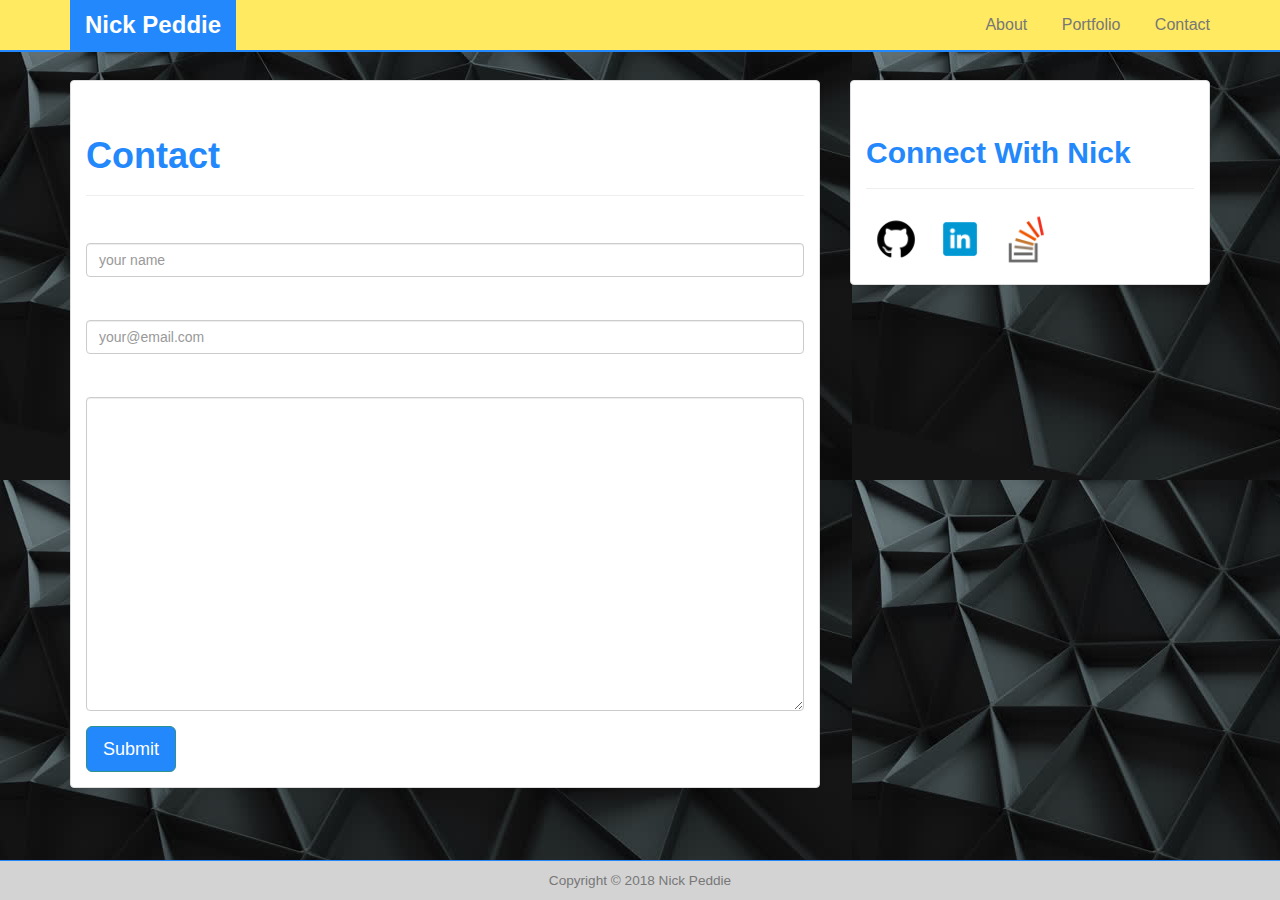
==== contact.html @ c84d521a "completed project w custom changes" ====
<!DOCTYPE html>
<html lang="en">

<head>
    <meta charset="utf-8">
    <meta http-equiv="X-UA-Compatible" content="IE=edge">
    <meta name="viewport" content="width=device-width, initial-scale=1">

    <title>About | Nick Peddie</title>

    <link rel="stylesheet" href="https://maxcdn.bootstrapcdn.com/bootstrap/3.3.7/css/bootstrap.min.css" integrity="sha384-BVYiiSIFeK1dGmJRAkycuHAHRg32OmUcww7on3RYdg4Va+PmSTsz/K68vbdEjh4u" crossorigin="anonymous">
    <link rel="stylesheet" href="assets/css/mystyles.css">

</head>

<body>
    <div id="wrapper">
        <nav>
            <div class="navbar navbar-default navbar-fixed-top hidden-xs hidden-sm">
                <div class="container">
                    <div class="navbar-header">
                        <a href="bootindex.html" class="navbar-brand">Nick Peddie</a>
                    </div>
                    <ul class="nav navbar-nav navbar-right">
                        <li><a href="bootindex.html">About</a></li>
                        <li><a href="portfolio.html">Portfolio</a></li>
                        <li><a href="contact.html">Contact</a></li>
                    </ul>
                </div>
            </div>
            <!-- navbar for small screen -->
            <div class="navbar navbar-default  hidden-lg hidden-md">
                <div class="container">
                    <div class="navbar-header">
                        <a href="bootindex.html" class="navbar-brand">Nick Peddie</a>
                    </div>
                    <ul class="nav navbar-nav navbar-right">
                        <li><a href="bootindex.html">About</a></li>
                        <li><a href="portfolio.html">Portfolio</a></li>
                        <li><a href="contact.html">Contact</a></li>
                    </ul>
                </div>
            </div>
        </nav>
        <!-- navbar margin fix for medium and large screen -->
        <div class="margin-fixed-navbar hidden-sm hidden-xs"></div>
        <div class="container">
            <div class="row">
                <section class="col-md-8">
                    <div class="panel panel-default">
                        <div class="panel-body">
                            <div class="page-header">
                                <h1>Contact</h1>
                            </div>
                            <form>
                                <div class="form-group">
                                    <label for="name">Name</label>
                                    <input type="text" class="form-control" id="name" placeholder="your name">
                                </div>
                                <div class="form-group">
                                    <label for="email">Email</label>
                                    <input type="email" class="form-control" id="email" placeholder="your@email.com">
                                </div>
                                <div class="form-group">
                                    <label for="message">Message</label>
                                    <textarea id="message" class="form-control" rows="15"></textarea>
                                </div>

                                <button type="submit" class="btn btn-primary btn-lg">Submit</button>
                            </form>
                        </div>
                    </div>
                </section>
                <section class="col-md-4">
                    <div class="panel panel-default">
                        <div class="panel-body">
                            <div class="page-header">
                                <h2>Connect With Nick</h2>
                            </div>
                            <a href="https://github.com/nickfp1985"><img src="assets/images/github.png" class="social-icon" alt="GitHub" /></a>
                            <a href="https://www.linkedin.com/in/nick-peddie/"><img src="assets/images/linkedin.png" class="social-icon" alt="LinkedIn" /></a>
                            <a href="https://stackoverflow.com/users/4860469/nickfp1985"><img src="assets/images/stackoverflow.png" class="social-icon" alt="Stack Overflow" /></a>
                        </div>
                    </div>
                </section>
            </div>
        </div>
    </div>
    <footer class="footer navbar-fixed-bottom">
        <div class="container">
            <p class="text-muted text-center small">Copyright &copy; 2018 Nick Peddie</p>
        </div>
    </footer>
    
</body>
</html>
---- assets/css/mystyles.css ----
/* general */

html,
body {
    height: 100%;
    background-color: #000;
    font-size: 16px;
}

h1,
h2,
h3 {
    color: hsl(212, 96%, 56%);
    font-weight: bold;
}

#wrapper {
    background-image: url("../images/black-web.png");
    background-repeat: repeat;
    height: 100%;
}

footer {
    padding-top: 10px;
    border-top: 2px solid hsl(212, 96%, 56%);
    background-color: lightgrey;
  }

.social-icon {
    max-width: 60px;
}

/* heading and navbar styles */

.nav li {
    display: inline-block;
    float: none;
}

.navbar {
    background-color: hsl(52, 100%, 69%);
}

.navbar-default {
    border: none;
    border-bottom: 2px solid hsl(212, 96%, 56%);
}

.navbar-header,
.navbar-default .navbar-brand {
    background-color: hsl(212, 96%, 56%);
    color: white;
    font-size: 24px;
    font-weight: bold;
}

.navbar-default .navbar-brand:focus,
.navbar-default .navbar-brand:hover {
    color: white;
}

.navbar>.container .navbar-brand,
.navbar>.container-fluid .navbar-brand {
    margin-left: 0px;
}

.margin-fixed-navbar {
    height: 80px;
}



/* contact */

.btn-primary {
    background-color: hsl(212, 96%, 56%);
    border-color: #2D918D;
}

.btn-primary:hover {
    background-color: hsl(52, 100%, 69%);
    border-color: hsl(212, 96%, 56%);
    color: black;
}

.btn-primary.focus,
.btn-primary:focus {
    background-color: hsl(219, 97%, 23%);
    border-color: hsl(212, 96%, 56%);
}

.btn-primary.active,
.btn-primary:active {
    background-color: #138581;
    border-color: #138581;
}

.btn-primary.active.focus,
.btn-primary.active:focus,
.btn-primary.active:hover,
.btn-primary:active.focus,
.btn-primary:active:focus,
.btn-primary:active:hover {
    background-color: #138581;
    border-color: #138581;
}

label {
    color: white;
}


/* portfolio */

.work {
    position: relative;
    margin: 15px auto;
    max-width: 640px;
}

.work .work-lbl {
    display: flex;
    display: -webkit-flex;
    position: absolute;
    bottom: 10%;
    width: 100%;
    min-height: 20%;
    background-color: hsl(212, 96%, 56%);
}

.work-lbl h3 {
    margin: auto;
}

.work-lbl h3 a {
    color: white;
}

.work-lbl h3 a:hover {
    color: hsl(52, 100%, 69%);
    text-decoration: none !important;
}
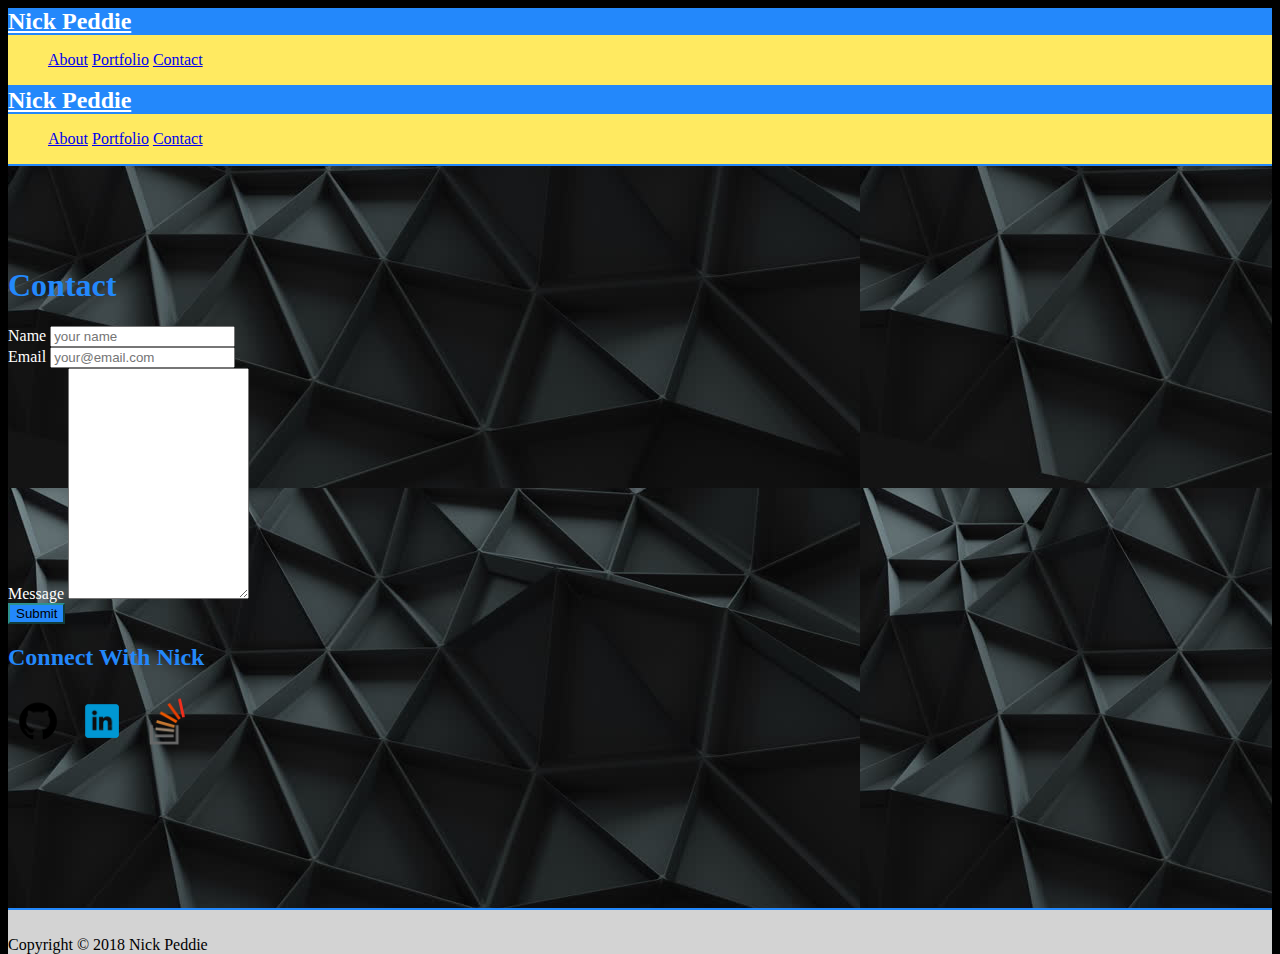
==== commit 4c905eae: "update contact" ====
--- a/contact.html
+++ b/contact.html
@@ -3,12 +3,11 @@
 
 <head>
     <meta charset="utf-8">
-    <meta http-equiv="X-UA-Compatible" content="IE=edge">
-    <meta name="viewport" content="width=device-width, initial-scale=1">
+    <meta name="viewport" content="width=device-width, initial-scale=1, shrink-to-fit=no">
 
-    <title>About | Nick Peddie</title>
+    <title>Contact | Nick Peddie</title>
 
-    <link rel="stylesheet" href="https://maxcdn.bootstrapcdn.com/bootstrap/3.3.7/css/bootstrap.min.css" integrity="sha384-BVYiiSIFeK1dGmJRAkycuHAHRg32OmUcww7on3RYdg4Va+PmSTsz/K68vbdEjh4u" crossorigin="anonymous">
+    <link rel="stylesheet" href="https://stackpath.bootstrapcdn.com/bootstrap/4.1.1/css/bootstrap.min.css" integrity="sha384-WskhaSGFgHYWDcbwN70/dfYBj47jz9qbsMId/iRN3ewGhXQFZCSftd1LZCfmhktB" crossorigin="anonymous">
     <link rel="stylesheet" href="assets/css/mystyles.css">
 
 </head>
@@ -19,10 +18,10 @@
             <div class="navbar navbar-default navbar-fixed-top hidden-xs hidden-sm">
                 <div class="container">
                     <div class="navbar-header">
-                        <a href="bootindex.html" class="navbar-brand">Nick Peddie</a>
+                        <a href="index.html" class="navbar-brand">Nick Peddie</a>
                     </div>
                     <ul class="nav navbar-nav navbar-right">
-                        <li><a href="bootindex.html">About</a></li>
+                        <li><a href="index.html">About</a></li>
                         <li><a href="portfolio.html">Portfolio</a></li>
                         <li><a href="contact.html">Contact</a></li>
                     </ul>
@@ -32,10 +31,10 @@
             <div class="navbar navbar-default  hidden-lg hidden-md">
                 <div class="container">
                     <div class="navbar-header">
-                        <a href="bootindex.html" class="navbar-brand">Nick Peddie</a>
+                        <a href="index.html" class="navbar-brand">Nick Peddie</a>
                     </div>
                     <ul class="nav navbar-nav navbar-right">
-                        <li><a href="bootindex.html">About</a></li>
+                        <li><a href="index.html">About</a></li>
                         <li><a href="portfolio.html">Portfolio</a></li>
                         <li><a href="contact.html">Contact</a></li>
                     </ul>
@@ -91,6 +90,7 @@
             <p class="text-muted text-center small">Copyright &copy; 2018 Nick Peddie</p>
         </div>
     </footer>
-    
+    <script src="https://code.jquery.com/jquery-3.3.1.slim.min.js" integrity="sha384-q8i/X+965DzO0rT7abK41JStQIAqVgRVzpbzo5smXKp4YfRvH+8abtTE1Pi6jizo" crossorigin="anonymous"></script>
+    <script src="https://stackpath.bootstrapcdn.com/bootstrap/4.1.1/js/bootstrap.min.js" integrity="sha384-smHYKdLADwkXOn1EmN1qk/HfnUcbVRZyYmZ4qpPea6sjB/pTJ0euyQp0Mk8ck+5T" crossorigin="anonymous"></script>
 </body>
-</html>+</html>
--- a/assets/css/mystyles.css
+++ b/assets/css/mystyles.css
@@ -67,7 +67,6 @@
 .margin-fixed-navbar {
     height: 80px;
 }
-
 
 
 /* contact */
